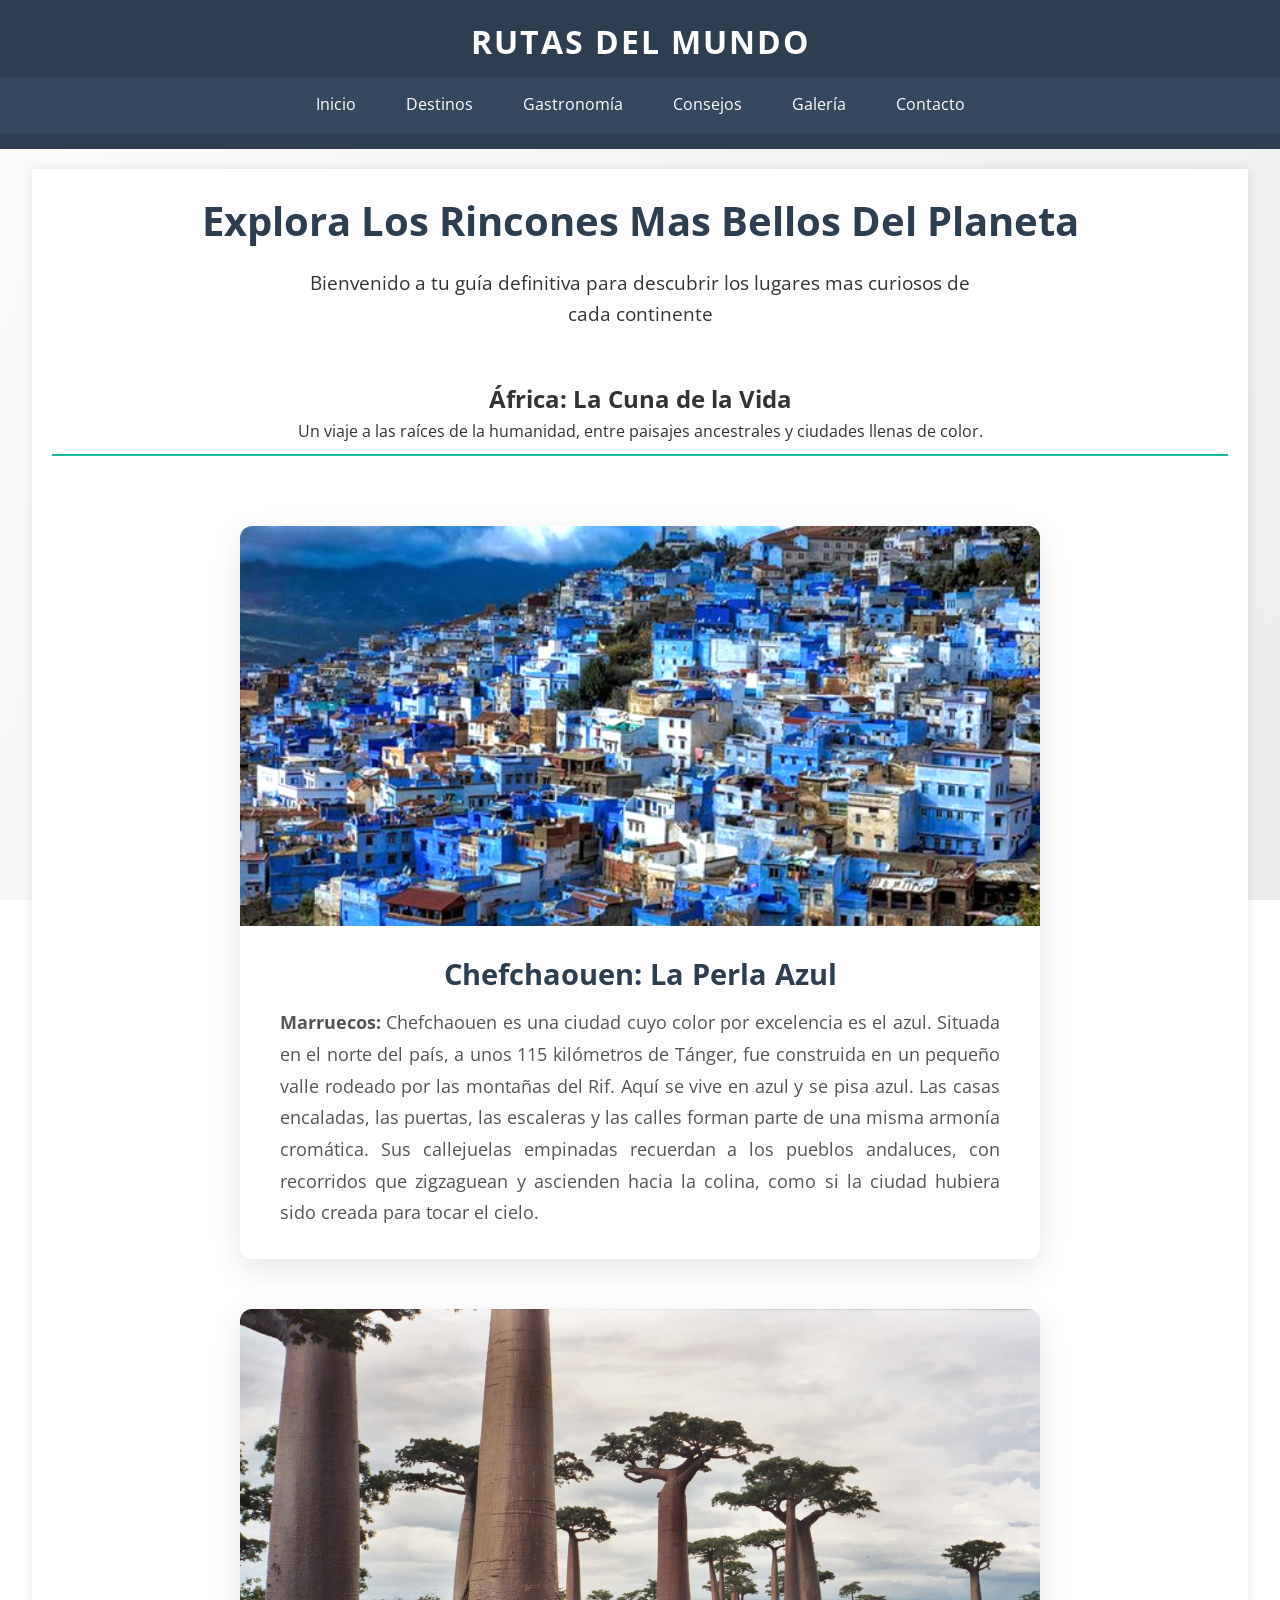
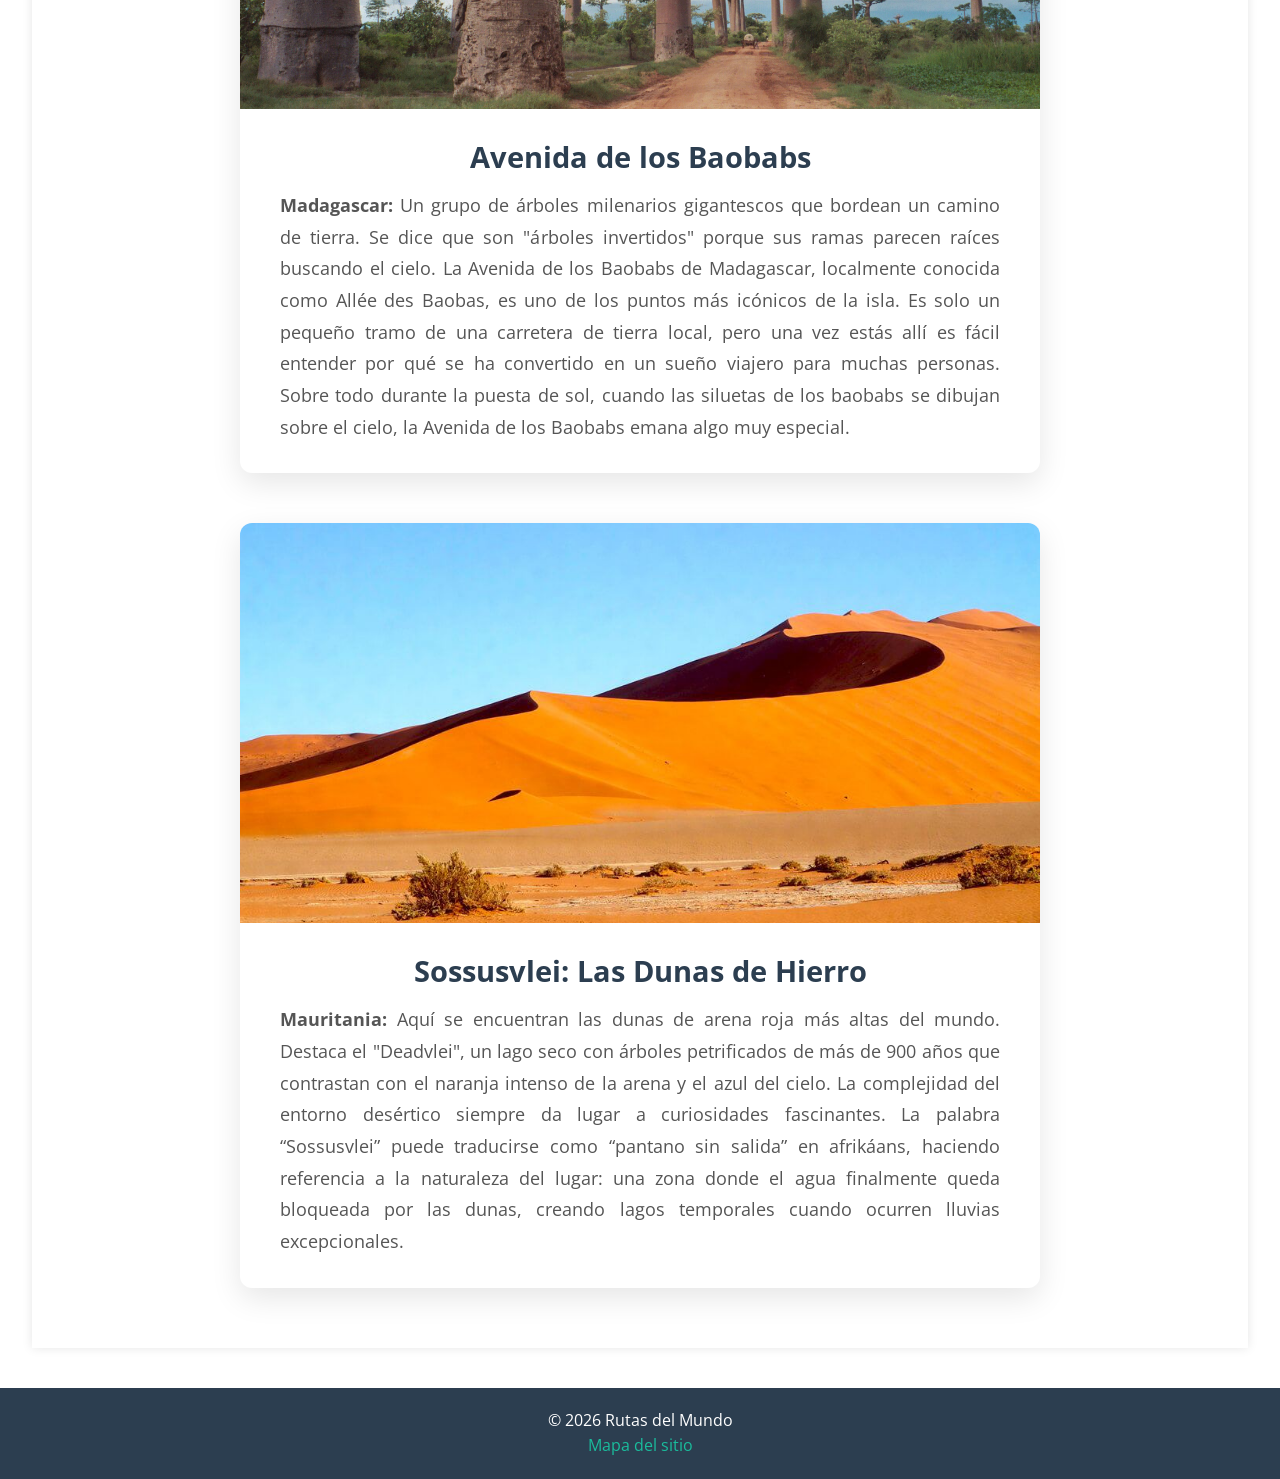
==== africa.html @ feb29c14 "Agrego Proyecto Pagina Web Agrego toda la estructura de uno de mis proyectos finales creando una pag" ====
<!DOCTYPE html>
<html>
    <head>
        <meta name="viewport" content="width=device-width, initial-scale=1,0">
        <title>Rutas del Mundo | Guia Turística</title>
        <link rel="stylesheet" href="Estilos_Proyecto.css">
        <link href="https://fonts.googleapis.com/css2?family=Open+Sans:wght@400;700&display=swap" rel="stylesheet">
    </head>
    <body class="africa-page">
        <header>
            <div class="logo">
                <h1>Rutas del Mundo</h1>
            </div>

            <nav class="navbar">
                <ul class="menu-principal">
                    <li><a href="index.html">Inicio</a></li>
                    <li class="dropdown">
                        <a href="#" class="dropbtn">Destinos</a>
                        <ul class="submenu">
                            <li><a href="europa.html">Europa</a></li>
                            <li><a href="asia.html">Asia</a></li>
                            <li><a href="america.html">América</a></li>
                            <li><a href="africa.html">Africa</a></li>
                            <li><a href="oceania.html">Oceanía</a></li>
                        </ul>
                    </li>
                    <li><a href="gastronomia.html">Gastronomía</a></li>
                    <li><a href="consejos.html">Consejos</a></li>
                    <li><a href="galeria.html">Galería</a></li>
                    <li><a href="contacto.html">Contacto</a></li>
                </ul>
            </nav>
        </header>

        <main>
            <section class="bienvenida">
                <h2>Explora los rincones mas bellos del planeta</h2>
                <p>Bienvenido a tu guía definitiva para descubrir los lugares mas curiosos de cada continente</p>
            </section>
            <br>
            <br>

            <section class="contenido-continente">
                <div class="intro-continente">
                    <h2>África: La Cuna de la Vida</h2>
                    <p>Un viaje a las raíces de la humanidad, entre paisajes ancestrales y ciudades llenas de color.</p>
                </div>
    
                <div class="contenedor-destinos">
                    <article class="tarjeta-destino destino-1">
                        <img src="img/chaouen1.png" alt="Chefchaouen">
                        <h3>Chefchaouen: La Perla Azul</h3>
                        <p><strong>Marruecos:</strong> Chefchaouen es una ciudad cuyo color por excelencia es el azul. Situada en el norte del país, 
                        a unos 115 kilómetros de Tánger, fue construida en un pequeño valle rodeado por las montañas del Rif. Aquí se vive en azul y 
                        se pisa azul. Las casas encaladas, las puertas, las escaleras y las calles forman parte de una misma armonía cromática. 
                        Sus callejuelas empinadas recuerdan a los pueblos andaluces, con recorridos que zigzaguean y ascienden hacia la colina, 
                        como si la ciudad hubiera sido creada para tocar el cielo.</p>
                    </article>

                    <article class="tarjeta-destino destino-2">
                        <img src="img/baobabs1.jpg" alt="Baobabs">
                        <h3>Avenida de los Baobabs</h3>
                        <p><strong>Madagascar:</strong> Un grupo de árboles milenarios gigantescos que bordean un camino de tierra. Se dice que son "árboles invertidos" 
                            porque sus ramas parecen raíces buscando el cielo. La Avenida de los Baobabs de Madagascar, localmente conocida como Allée des Baobas, es uno 
                            de los puntos más icónicos de la isla. Es solo un pequeño tramo de una carretera de tierra local, pero una vez estás allí es fácil entender por qué 
                            se ha convertido en un sueño viajero para muchas personas. Sobre todo durante la puesta de sol, cuando las siluetas de los baobabs se dibujan sobre el cielo,
                             la Avenida de los Baobabs emana algo muy especial.</p>
                    </article>

                    <article class="tarjeta-destino destino-3">
                        <img src="img/dunas1.jpg" alt="Dunas">
                        <h3>Sossusvlei: Las Dunas de Hierro</h3>
                        <p><strong>Mauritania:</strong> Aquí se encuentran las dunas de arena roja más altas del mundo. Destaca el "Deadvlei", 
                        un lago seco con árboles petrificados de más de 900 años que contrastan con el naranja intenso de la arena y el azul del cielo.
                        La complejidad del entorno desértico siempre da lugar a curiosidades fascinantes. La palabra “Sossusvlei” puede traducirse como “pantano sin salida” 
                        en afrikáans, haciendo referencia a la naturaleza del lugar: una zona donde el agua finalmente queda bloqueada por las dunas, creando lagos temporales 
                        cuando ocurren lluvias excepcionales.</p>
                    </article>
                </div>
            </section>

            
        </main>

        <footer>
            <p>&copy; 2026 Rutas del Mundo</p>
            <p><a href="sitemap.xml">Mapa del sitio</a></p>
        </footer>
    </body>
</html>
---- Estilos_Proyecto.css ----
/*Estilos Generales*/
*{
    margin: 0;
    padding: 0;
    box-sizing: border-box;
    font-family: 'Open Sans', sans-serif;
}
body{
    
    color: #333;
    line-height: 1.6;
    background: linear-gradient(120deg, #fdfbfb 0%, #ebedee 100%);
    background-attachment: fixed;
    background-repeat: no-repeat;
    min-height: 100vh;           /*cubro todo el alto de la pantalla */
    margin: 0;
    padding: 0;
}
/*Header y Logo*/
header{
    background-color: #2c3e50;
    color: white;
    padding: 1rem 0;
    text-align: center;
}
.logo h1{
    margin-bottom: 10px;
    letter-spacing: 2px;
    text-transform: uppercase;
}

/*Menu Desplegable*/
.navbar{
    background-color: #34495e;

}

.menu-principal{
    list-style: none;
    display: flex;
    justify-content: center;
}
.menu-principal >li{
    position: relative;
}
.menu-principal a {
    display: block;
    color: white;
    text-decoration: none;
    padding: 15px 25px;
    transition: background 0.3s;
}

.menu-principal a:hover {
    background-color: #1abc9c;
}
/* Estilos del Submenu  */
.submenu {
    display: none;
    position: absolute;
    background-color: #34495e;
    min-width: 160px;
    list-style: none;
    z-index: 1000;
}

.submenu li a {
    padding: 12px 20px;
    border-bottom: 1px solid #2c3e50;
}

/*Cuando pasamos el raton se muestra el submenu */
.dropdown:hover .submenu {
    display: block;
}
/* CONTENIDO PRINCIPAL */
main {
    max-width: 1200px;
    margin: 20px auto;
    padding: 20px;
    background-color: white;
    min-height: 400px;
    box-shadow: 0 0 10px rgba(0,0,0,0.1);
}
.bienvenida{
    text-align: center;
    
}
.bienvenida h2 {
    font-size: 2.5rem;     
    color: #2c3e50;        
    margin-bottom: 15px;   
    text-transform: capitalize; /*primera letra en mayuscula */
}

.bienvenida p {
    font-size: 1.2rem;     
    line-height: 1.6;      
    max-width: 700px;      
    margin: 0 auto;        
}

/* FOOTER */
footer {
    background-color: #2c3e50;
    color: white;
    text-align: center;
    padding: 20px 0;
    margin-top: 40px;
}

footer a {
    color: #1abc9c;
    text-decoration: none;
}


/* PC 1300px */
@media (max-width: 1300px) {
    main {
        max-width: 95%;
    }
}

/* movil 600px */
@media (max-width: 600px) {
    .menu-principal {
        flex-direction: column; /* Menu en vertical */
    }
    
    .submenu {
        position: static; /* El submenu se desplaza hacia abajo */
        width: 100%;
    }
    
    .logo h1 {
        font-size: 1.5rem;
    }
    .slide img{
        height: 250px; /*Mas pequeno en el movil que el 450 de pc*/
    }
    .tarjeta-destino img {
        height: 250px;
    }
    .tarjeta-destino h3 {
        font-size: 1.4rem;
    }
    .bienvenida h2 { font-size: 1.8rem; }
    .bienvenida p { font-size: 1.1rem; }
    .bienvenida { padding: 40px 15px; }
}

/*Estilos para Imagenes en Slider*/
.container-slider{
    width: 100%;
    max-width: 850px; /* Ajustamos el ancho */
    margin: auto;
    overflow: hidden; 
    border-radius: 10px;
    box-shadow: 0 10px 20px rgba(0,0,0,0.2);
}
.slider{
    display: flex;
    width: 600%;
    height: 650px;
    animation: banner-infinito 15s linear infinite;
}
.slide{
    width: 100%;
}
.slide img{
    width: 100%;
    height: 100%; /*Le damos una altura fija a todas para que se vena iguales*/
    object-fit: cover; /*con cover las imagenes se pegan y no se recortan con contain deja un espacio en blanco*/
    
}
/*Animacion para que se mueva*/
@keyframes banner-infinito{from{margin-left:0px;}to{margin-left:-3200px;}}


/* Pausar el banner cuando se pasa el raton encima */
.container-slider:hover .slider {
    animation-play-state: paused;
    
}

/* ESTILOS DEL FORMULARIO  */

.seccion-formulario {
    max-width: 700px;
    margin: 0 auto;
    padding: 20px;
}

.grupo {
    margin-bottom: 20px;
    text-align: left;
}

.grupo label {
    display: block;
    font-weight: bold;
    margin-bottom: 5px;
}

/* Estilo para cajas de texto select y textarea */
input[type="text"],
input[type="email"],
select,
textarea {
    width: 100%;
    padding: 10px;
    border: 1px solid #ccc;
    border-radius: 5px;
    font-size: 1rem;
}

/* Estilo para Radio y Checkbox  */
input[type="radio"], 
input[type="checkbox"] {
    width: auto;
    margin-right: 5px;
}

.botones {
    display: flex;
    gap: 10px;
}

button {
    padding: 12px 20px;
    border: none;
    border-radius: 5px;
    cursor: pointer;
    font-weight: bold;
    color: white;
}

.btn-enviar {
    background-color: #1abc9c;
}

.btn-borrar {
    background-color: #e74c3c;
}

button:hover {
    opacity: 0.9;
}

/* Estructura de las tarjetas */
.contenedor-destinos {
    display: flex;
    flex-direction: column; /* Apila los elementos uno debajo de otro */
    gap: 50px; 
    padding: 40px 0;
    align-items: center; /* Centra las tarjetas */
}

.tarjeta-destino {
    background: #fff;
    border-radius: 12px;
    padding: 0; /* Quitamos padding para que la imagen llegue al borde */
    width: 100%;
    max-width: 800px; /* Ancho maximo para que no sea gigante en PC */
    box-shadow: 0 10px 30px rgba(0,0,0,0.1);
    overflow: hidden; 
    text-align: center;
}

.tarjeta-destino img {
    width: 100%;
    height: 400px; /* Imagen alta */
    object-fit: cover;
    display: block;
}

/* ANIMACIONES */

/* EUROPA: Efecto de entrada lateral (Slide In) */
.europa-page .tarjeta-destino {
    animation: slideEuropa 1.5s ease-out;
}
@keyframes slideEuropa {
    from { transform: translateX(-100px); opacity: 0; }
    to { transform: translateX(0); opacity: 1; }
}

/* ASIA: Efecto de aparicion con aumento (Zoom In) */
.asia-page .tarjeta-destino {
    animation: zoomAsia 1.2s ease-in-out;
}
@keyframes zoomAsia {
    0% { transform: scale(0.5); opacity: 0; }
    100% { transform: scale(1); opacity: 1; }
}

/* AMERICA: Efecto de rebote (Bounce) */
.america-page .tarjeta-destino {
    animation: bounceAmerica 1s ease-out forwards;
}
@keyframes bounceAmerica {
    0% { transform: translateY(-50px); opacity: 0; }
    60% { transform: translateY(10px); }
    100% { transform: translateY(0); opacity: 1; }
}

/* AFRICA: Efecto de giro suave (Flip) */
.africa-page .tarjeta-destino {
    animation: flipAfrica 1.5s;
    perspective: 1000px; /*Con esta da profundidad al giro*/
    backface-visibility: hidden; /*Efecto que evita parpadeos en la animacion*/
}
@keyframes flipAfrica {
    from { transform: rotateY(90deg); opacity: 0; }
    to { transform: rotateY(0deg); opacity: 1; }
}

/* OCEANIA: Efecto de flotacion suave (Floating) */
.oceania-page .tarjeta-destino {
    animation: floatOceania 3s infinite alternate ease-in-out;
}
@keyframes floatOceania {
    from { transform: translateY(0); }
    to { transform: translateY(-15px); }
}

.intro-continente {
    text-align: center;
    margin-bottom: 30px;
    border-bottom: 2px solid #1abc9c;
    display: inline-block;
    width: 100%;
    padding-bottom: 10px;
}

.tarjeta-destino h3 {
    font-size: 1.8rem;
    color: #2c3e50;
    margin: 25px 0 10px 0;
}

.tarjeta-destino p {
    font-size: 1.1rem;
    color: #555;
    padding: 0 40px 30px 40px; /* Espacio para el texto */
    line-height: 1.8;
    justify-content: center;
    text-align: justify;

}

/*  ESTILOS GASTRONOMIA */

.contenedor-gastronomia {
    display: grid;
    grid-template-columns: repeat(auto-fit, minmax(300px, 1fr));
    gap: 30px;
    padding: 20px 0;
}

.item-gastronomia {
    background: #fff;
    border-radius: 15px;
    overflow: hidden;
    box-shadow: 0 5px 15px rgba(0,0,0,0.05);
    transition: transform 0.3s ease;
}

.item-gastronomia:hover {
    transform: translateY(-10px);
}

.item-gastronomia img {
    width: 100%;
    height: 200px;
    object-fit: cover;
}

.info-plato {
    padding: 20px;
}

.info-plato span {
    color: #1abc9c;
    font-weight: bold;
    font-size: 0.8rem;
    text-transform: uppercase;
}

/* Animacion para Gastronomia */
.gastronomia-page .item-gastronomia {
    animation: fadeInGastronomia 1.5s ease-in forwards;
}

@keyframes fadeInGastronomia {
    from { opacity: 0; }
    to { opacity: 1; }
}

/* ESTILOS CONSEJOS  */
.grid-consejos {
    display: grid;
    grid-template-columns: repeat(auto-fit, minmax(250px, 1fr));
    gap: 20px;
    padding: 20px 0;
}

.tarjeta-consejo {
    background: #eef2f3;
    padding: 30px;
    border-radius: 10px;
    text-align: center;
    border-left: 5px solid #1abc9c;
}

.tarjeta-consejo .icono {
    font-size: 2.5rem;
    margin-bottom: 15px;
}

/* Animacio para Consejos */
.consejos-page .tarjeta-consejo {
    animation: slideUp 1s ease-out forwards;
}

@keyframes slideUp {
    from { transform: translateY(50px); opacity: 0; }
    to { transform: translateY(0); opacity: 1; }
}

/* ESTILOS GALERIA */
.muro-fotos {
    display: grid;
    grid-template-columns: repeat(auto-fill, minmax(250px, 1fr));
    gap: 15px;
    padding: 20px 0;
}

.foto {
    overflow: hidden;
    border-radius: 8px;
    height: 250px;
}

.foto img {
    width: 100%;
    height: 100%;
    object-fit: cover;
    transition: transform 0.5s ease;
    filter: grayscale(30%);
}

.foto img:hover {
    transform: scale(1.1);
    filter: grayscale(0%);
}

/* Animacion de entrada para las fotos */
.galeria-page .foto {
    animation: entrance 0.8s ease-out forwards;
    opacity: 0;
}

@keyframes entrance {
    from { opacity: 0; transform: scale(0.9); }
    to { opacity: 1; transform: scale(1); }
}

.intro-inicio {
    text-align: center;
    padding: 60px 20px;
    background-color: #f9f9f9;
}

.intro-inicio h1 {
    font-size: 2.5rem;
    color: #2c3e50;
    margin-bottom: 20px;
}

.datos-curiosos {
    display: flex;
    justify-content: space-around;
    padding: 40px;
    background: #1abc9c;
    color: white;
    text-align: center;
}

.dato .numero {
    font-size: 3rem;
    font-weight: bold;
    display: block;
}
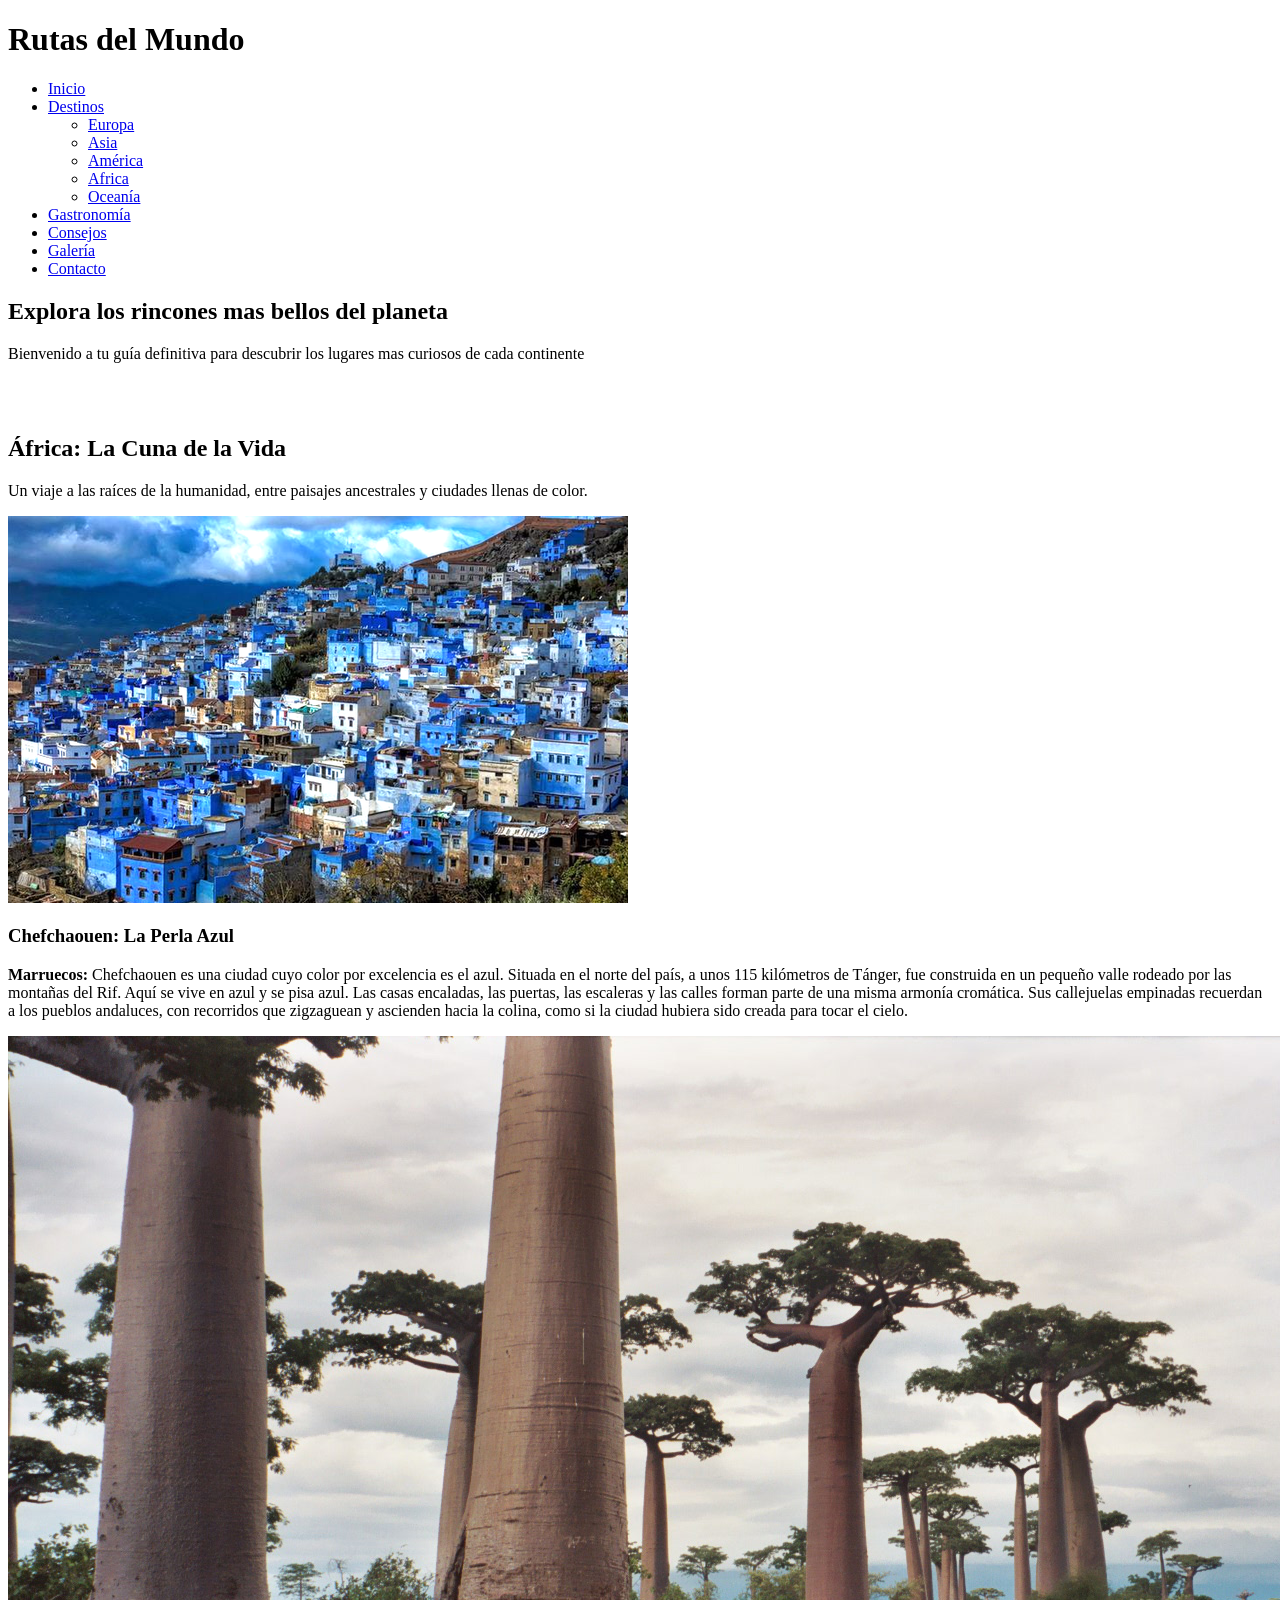
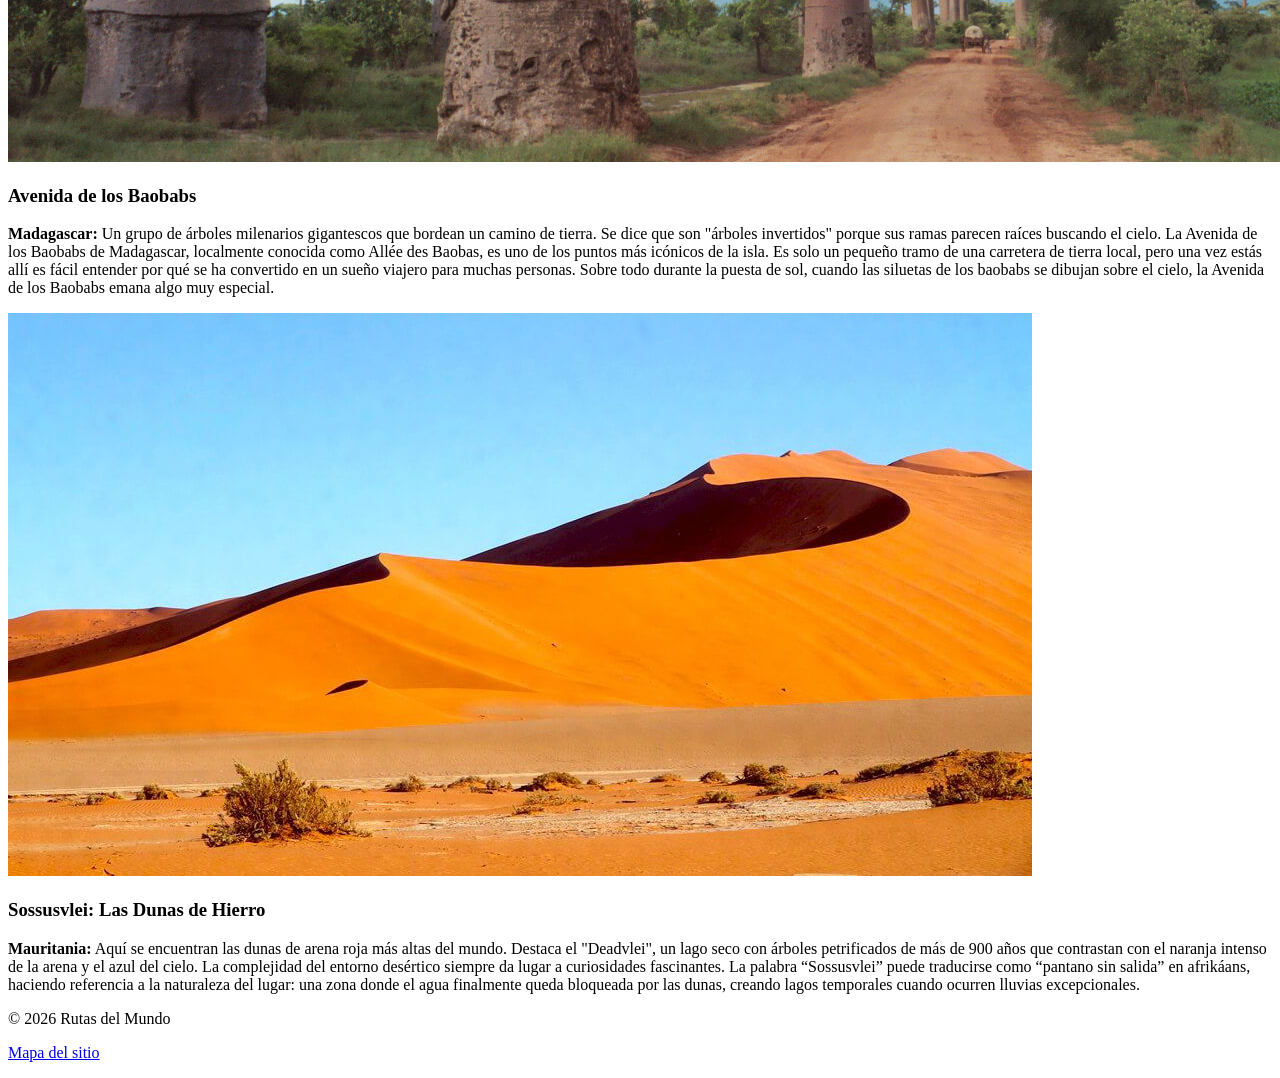
==== commit 88e9f406: "Actualizacion de archivos Cambio de mayuscula a minusculas en algunos archivos" ====
--- a/africa.html
+++ b/africa.html
@@ -3,7 +3,7 @@
     <head>
         <meta name="viewport" content="width=device-width, initial-scale=1,0">
         <title>Rutas del Mundo | Guia Turística</title>
-        <link rel="stylesheet" href="Estilos_Proyecto.css">
+        <link rel="stylesheet" href="estilos_proyecto.css">
         <link href="https://fonts.googleapis.com/css2?family=Open+Sans:wght@400;700&display=swap" rel="stylesheet">
     </head>
     <body class="africa-page">
